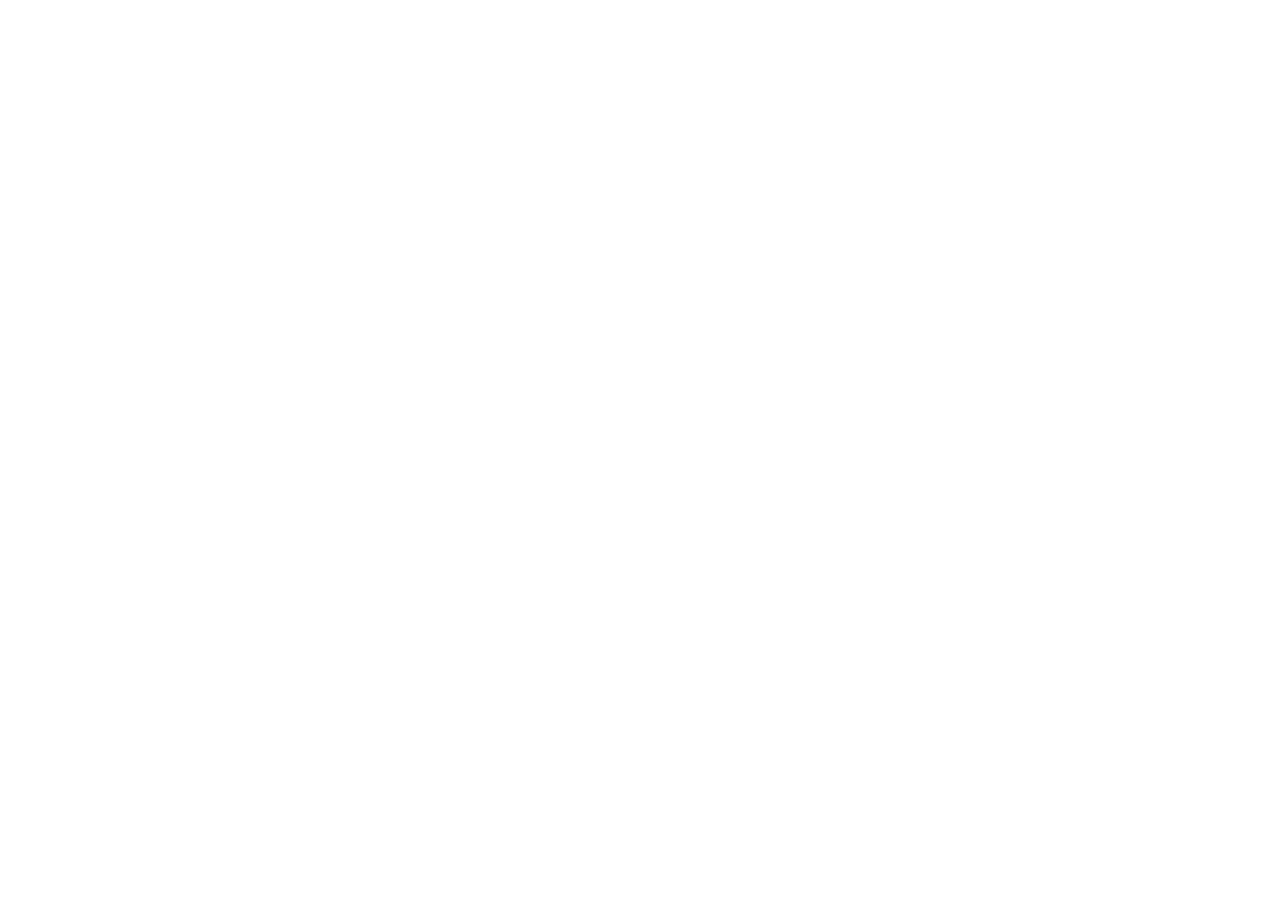
==== sales.html @ 0356470d "added file and director" ====
<!DOCTYPE html>
<html lang="en">
<head>
    <meta charset="UTF-8">
    <meta http-equiv="X-UA-Compatible" content="IE=edge">
    <meta name="viewport" content="width=device-width, initial-scale=1.0">
    <title>Document</title>
    <link rel="stylesheet" href="./css/reset.css">
    <link rel="stylesheet" href="./css/style.css">
</head>
<body>
    










<script src="./js/app.js"></script>
</body>
</html>
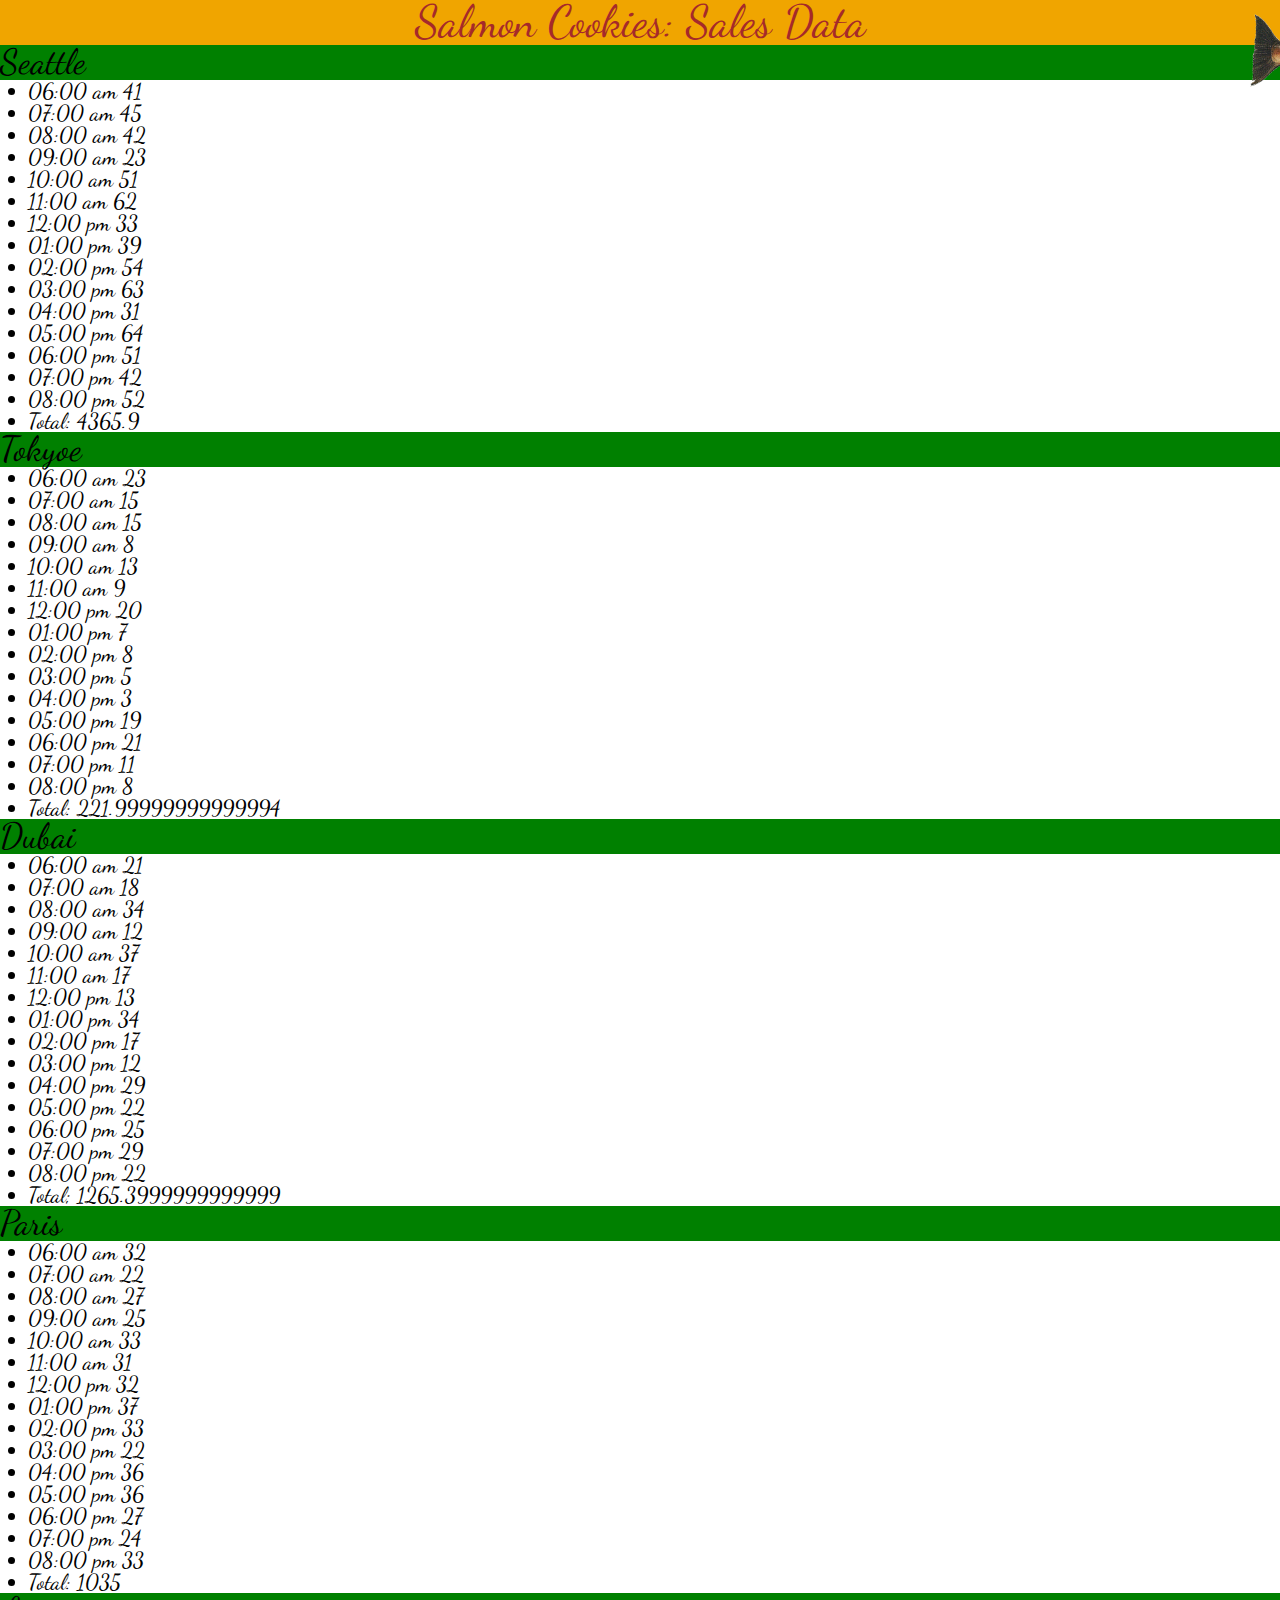
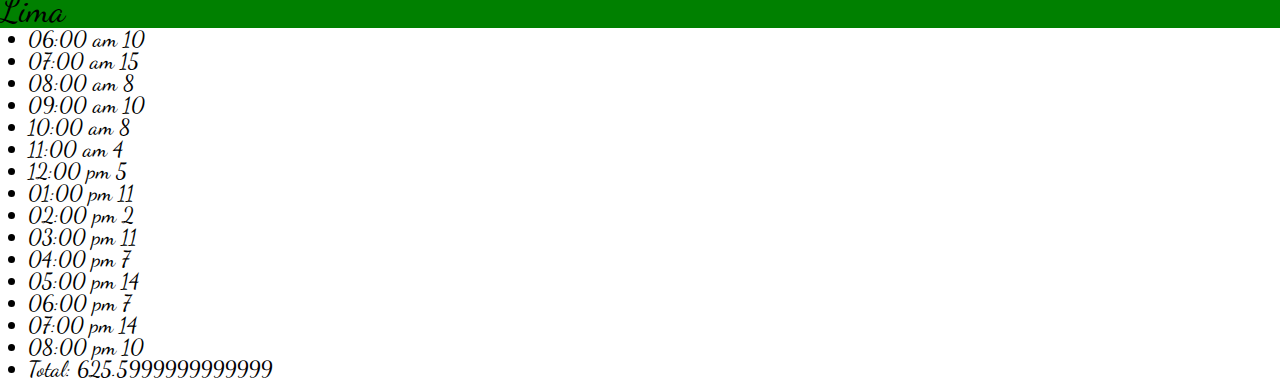
==== commit 2eac1272: "finished js" ====
--- a/sales.html
+++ b/sales.html
@@ -6,19 +6,14 @@
     <meta name="viewport" content="width=device-width, initial-scale=1.0">
     <title>Document</title>
     <link rel="stylesheet" href="./css/reset.css">
+    <link rel="preconnect" href="https://fonts.gstatic.com">
+    <link href="https://fonts.googleapis.com/css2?family=Dancing+Script:wght@700&display=swap" rel="stylesheet">
     <link rel="stylesheet" href="./css/style.css">
 </head>
 <body>
-    
 
 
-
-
-
-
-
-
-
+   <div id="locations"> </div>
 
 <script src="./js/app.js"></script>
 </body>
--- a/css/style.css
+++ b/css/style.css
@@ -0,0 +1,39 @@
+   
+body{
+    background-image:url("https://img5.goodfon.com/wallpaper/nbig/2/6a/material-design-linii-background-seryi-zheltyi-fon-geometrii.jpg");
+    background-attachment: fixed;
+    background-size:cover;
+    font-family: 'Dancing Script', cursive;
+    
+    }
+
+
+ul li{
+    margin-left: 28px;
+    list-style:disc;
+    display:list-item;
+    color:black;
+   font-size:22px;
+   
+}
+
+h1{
+
+color:brown;
+background-color:#f0a500;
+text-align: center;
+font-size:45px;
+}
+
+h2{
+background-color:green ;
+color:black;
+font-size:35px;
+}
+img{
+    height:200;
+    top:10px;left:1250px;
+    position:absolute;
+    width:250px;
+    
+}
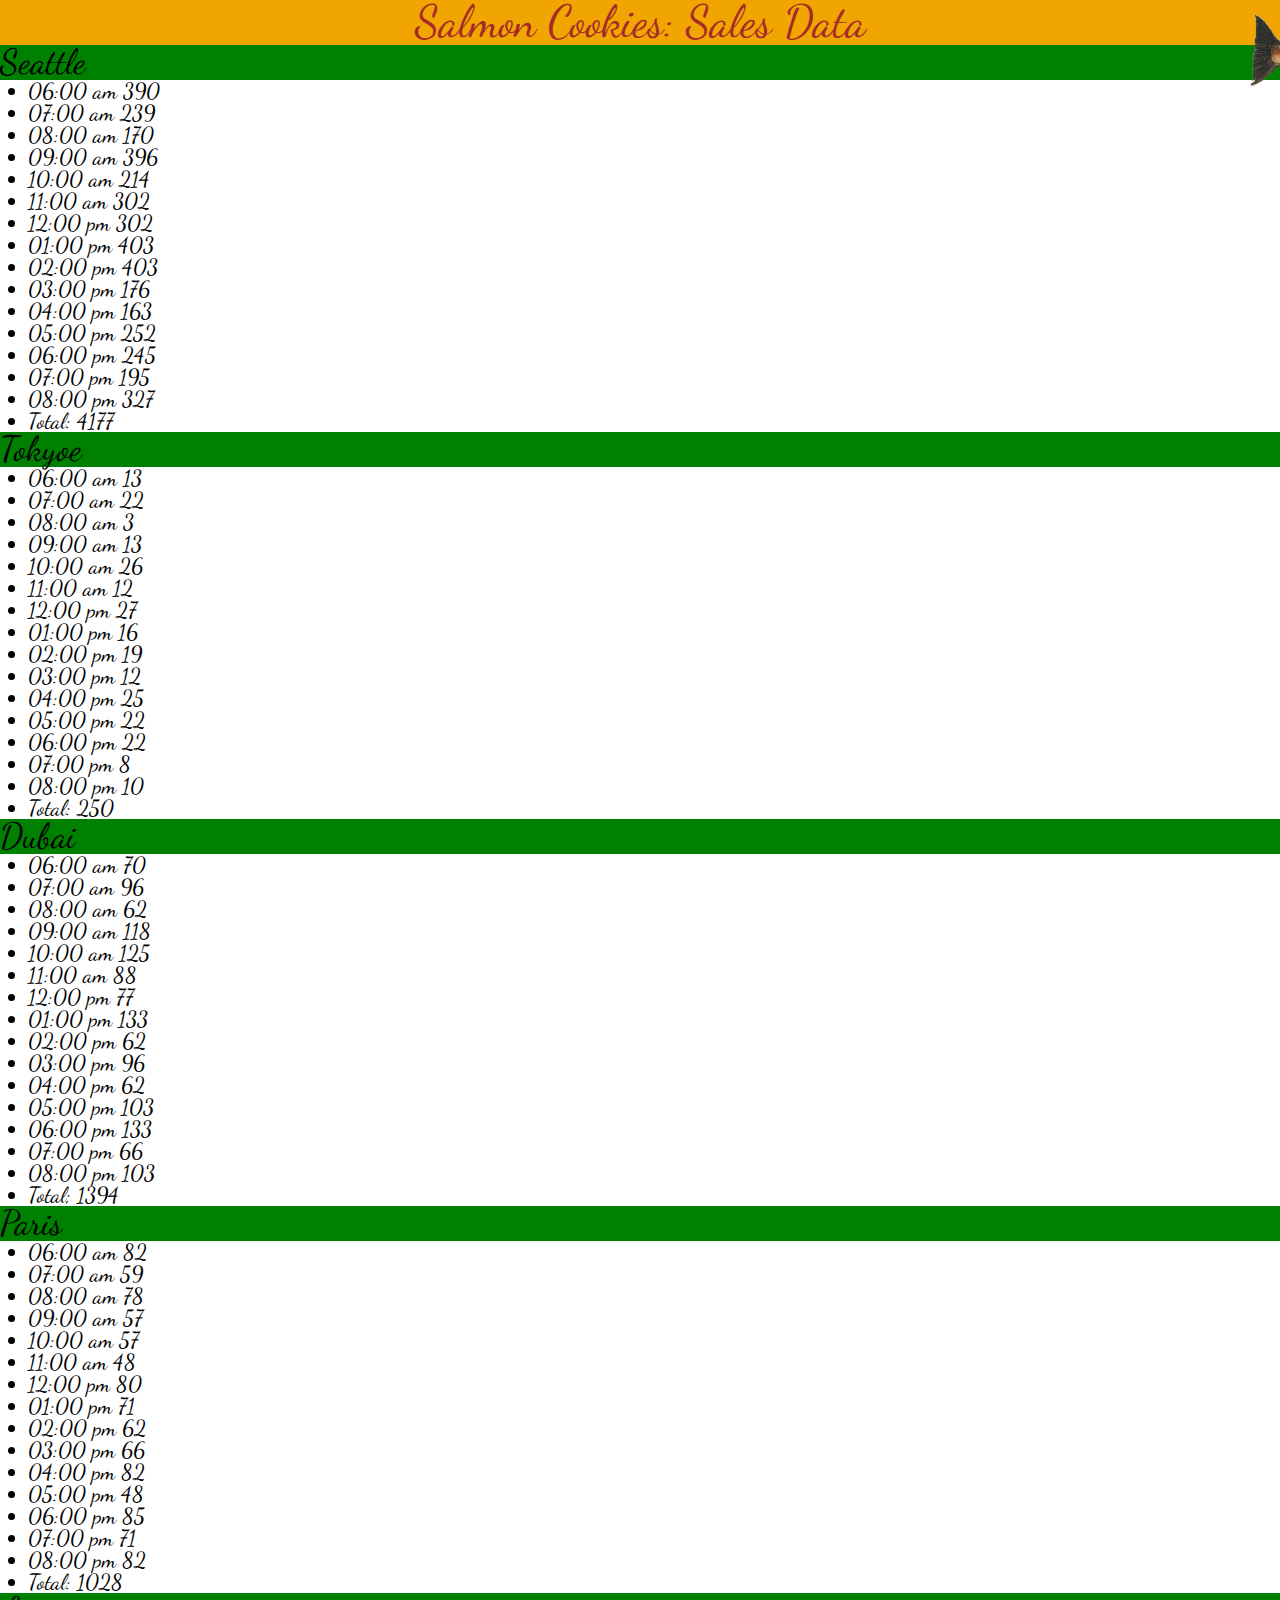
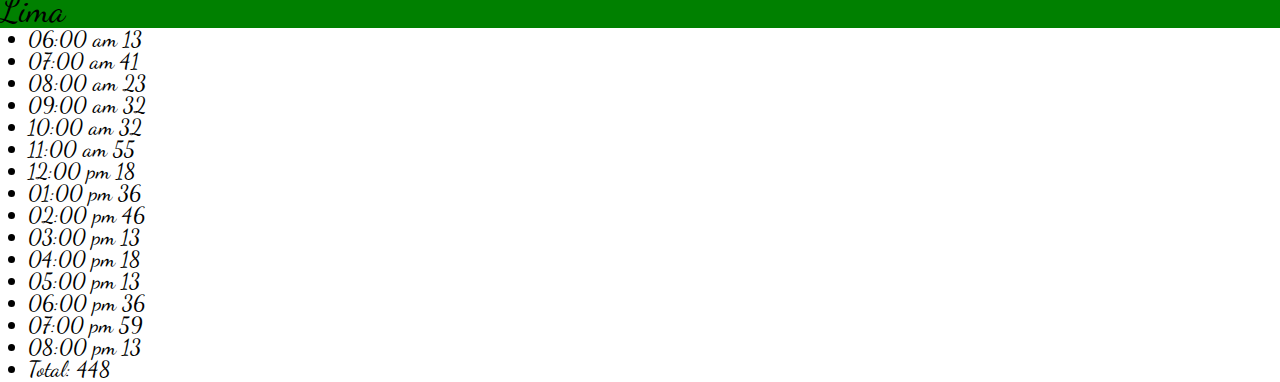
==== commit 8ef07902: "edit lab6" ====
--- a/sales.html
+++ b/sales.html
@@ -15,6 +15,7 @@
 
    <div id="locations"> </div>
 
+   
 <script src="./js/app.js"></script>
 </body>
 </html>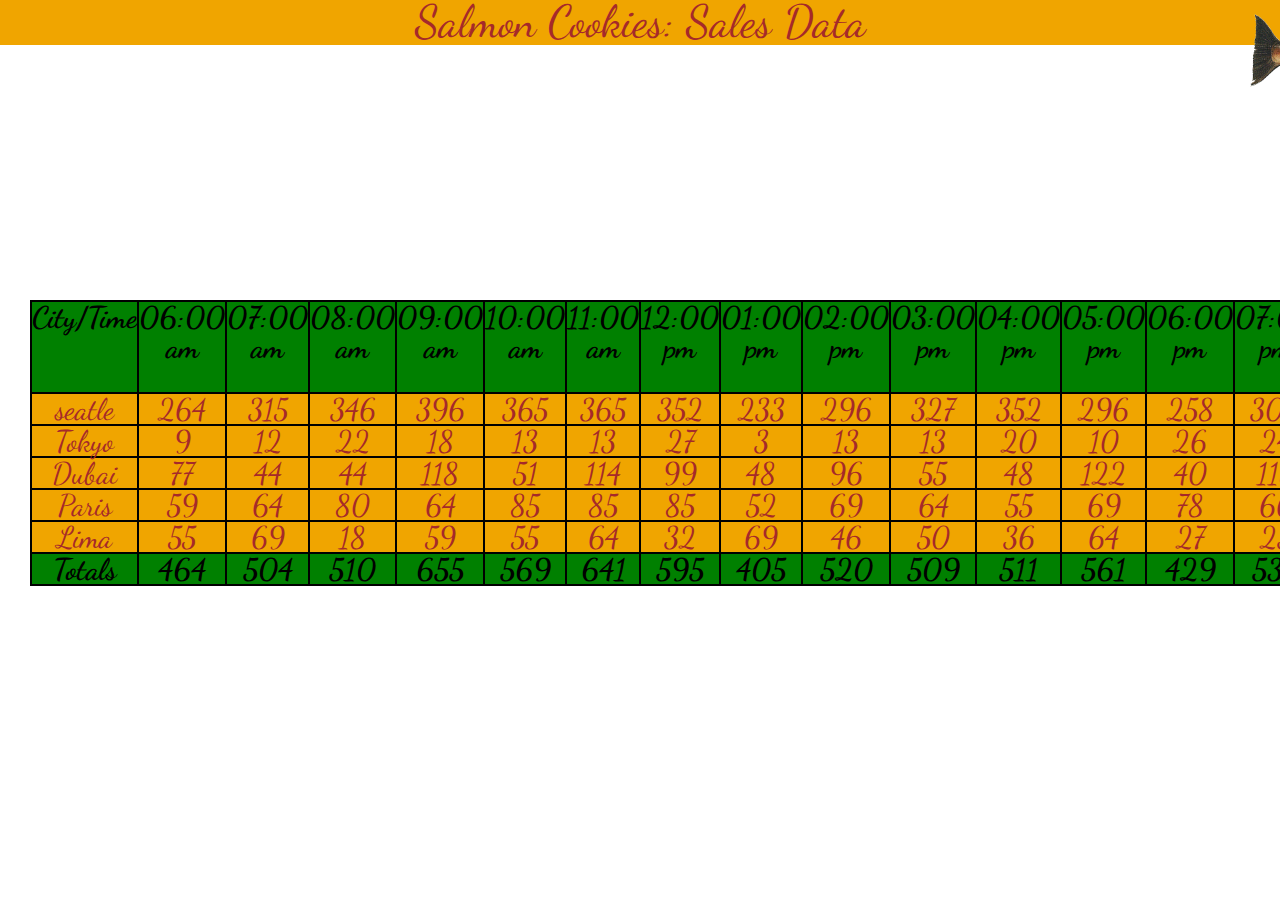
==== commit fc92d304: "added css" ====
--- a/sales.html
+++ b/sales.html
@@ -1,5 +1,6 @@
 <!DOCTYPE html>
 <html lang="en">
+
 <head>
     <meta charset="UTF-8">
     <meta http-equiv="X-UA-Compatible" content="IE=edge">
@@ -10,12 +11,14 @@
     <link href="https://fonts.googleapis.com/css2?family=Dancing+Script:wght@700&display=swap" rel="stylesheet">
     <link rel="stylesheet" href="./css/style.css">
 </head>
+
 <body>
 
 
-   <div id="locations"> </div>
+    <div id="locations"> </div>
 
-   
-<script src="./js/app.js"></script>
+
+    <script src="./js/app.js"></script>
 </body>
+
 </html>--- a/css/style.css
+++ b/css/style.css
@@ -37,3 +37,51 @@
     width:250px;
     
 }
+
+
+h3{
+
+    color:brown;
+    
+    text-align: center;
+    font-size:32px;
+
+}
+
+a{
+text-decoration: none;
+
+}
+table{
+    position: absolute;
+    top:300px;
+    left: 30px;;
+    width:80% ;
+    border: 2px solid black;
+}
+
+
+  
+  
+
+th {
+color:black;
+font-size:30px;
+background-color:green ;
+text-align: center;
+
+font-weight: bold;
+border: 2px solid black;
+}
+
+
+td{
+    color:brown;
+    background-color:#f0a500;
+    font-size:30px;
+    text-align: center;
+
+    border: 2px solid black;
+}
+
+
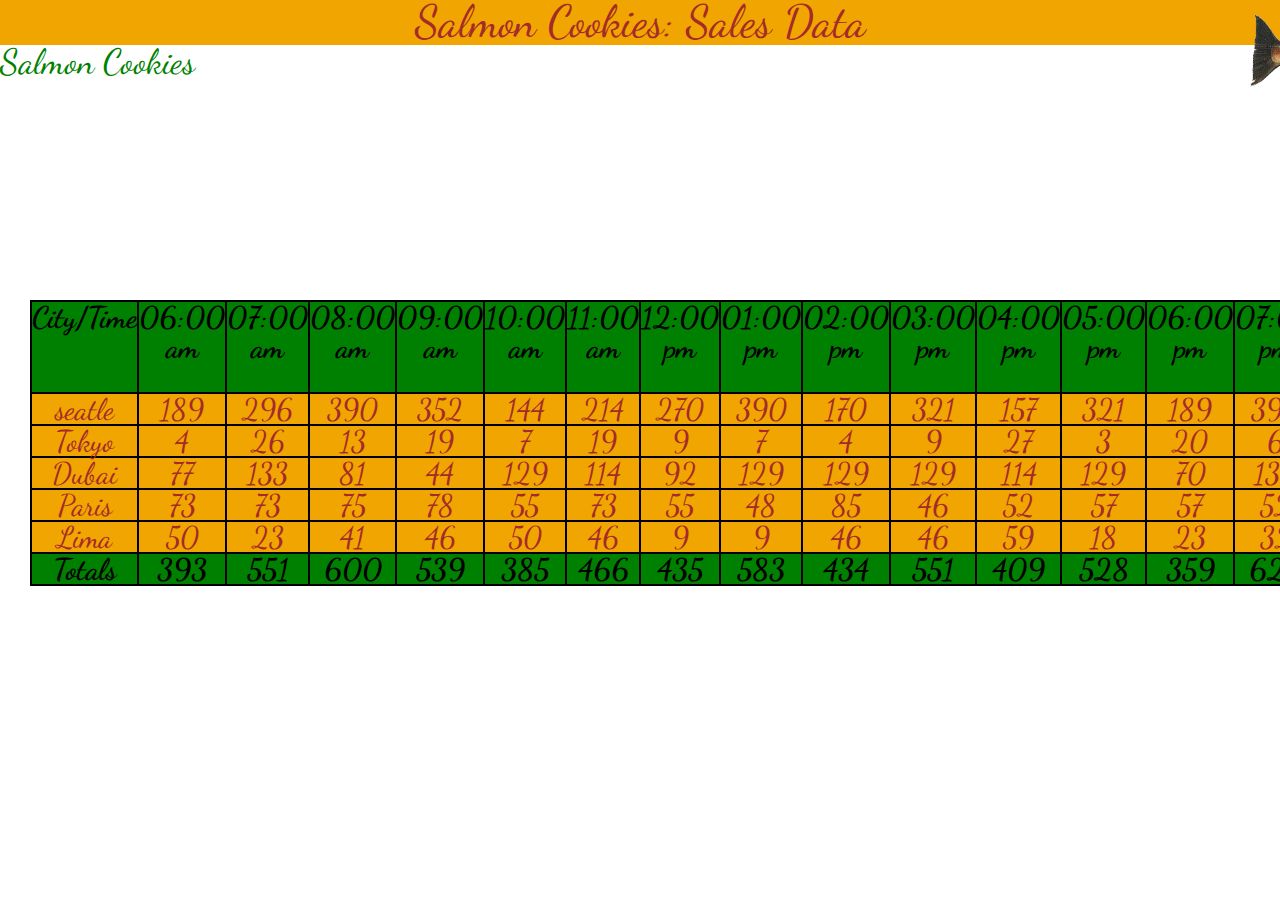
==== commit 67528d79: "added css and link in index.html" ====
--- a/sales.html
+++ b/sales.html
@@ -16,7 +16,7 @@
 
 
     <div id="locations"> </div>
-
+<a  href="index.html" style="font-size:35px;color: green;">Salmon Cookies</a>
 
     <script src="./js/app.js"></script>
 </body>
--- a/css/style.css
+++ b/css/style.css
@@ -30,7 +30,8 @@
 color:black;
 font-size:35px;
 }
-img{
+
+#locations img{
     height:200;
     top:10px;left:1250px;
     position:absolute;
@@ -85,3 +86,52 @@
 }
 
 
+div.gallery {
+    margin: 5px;
+    border: 4px dashed  #f0a500 ;
+    float: left;
+    width: 180px;
+   position:relative; 
+   top:50px;
+   left: 150px;
+   border-radius: 20px;
+   padding: 25px;
+   
+   
+  }
+  
+  div.gallery:hover {
+    border: 4px solid green;
+    color: #f0a500 ;
+  }
+  
+  div.gallery img {
+    width:100%;
+    height:200px;
+border-radius: 15px;
+  }
+  
+  div.desc {
+    text-align: center;
+    margin-bottom:50px;
+  }
+  div.desc ul li{
+    list-style: square;
+    color:#f0a500 ;
+    margin: 25px;
+}
+
+ footer {
+    clear: left;
+    height: 100px;
+    background-color: #f0a500;
+    position: relative;
+    top: 150px;
+    text-align: center;
+    font-size:45px;
+    
+    color:brown;
+
+}
+
+
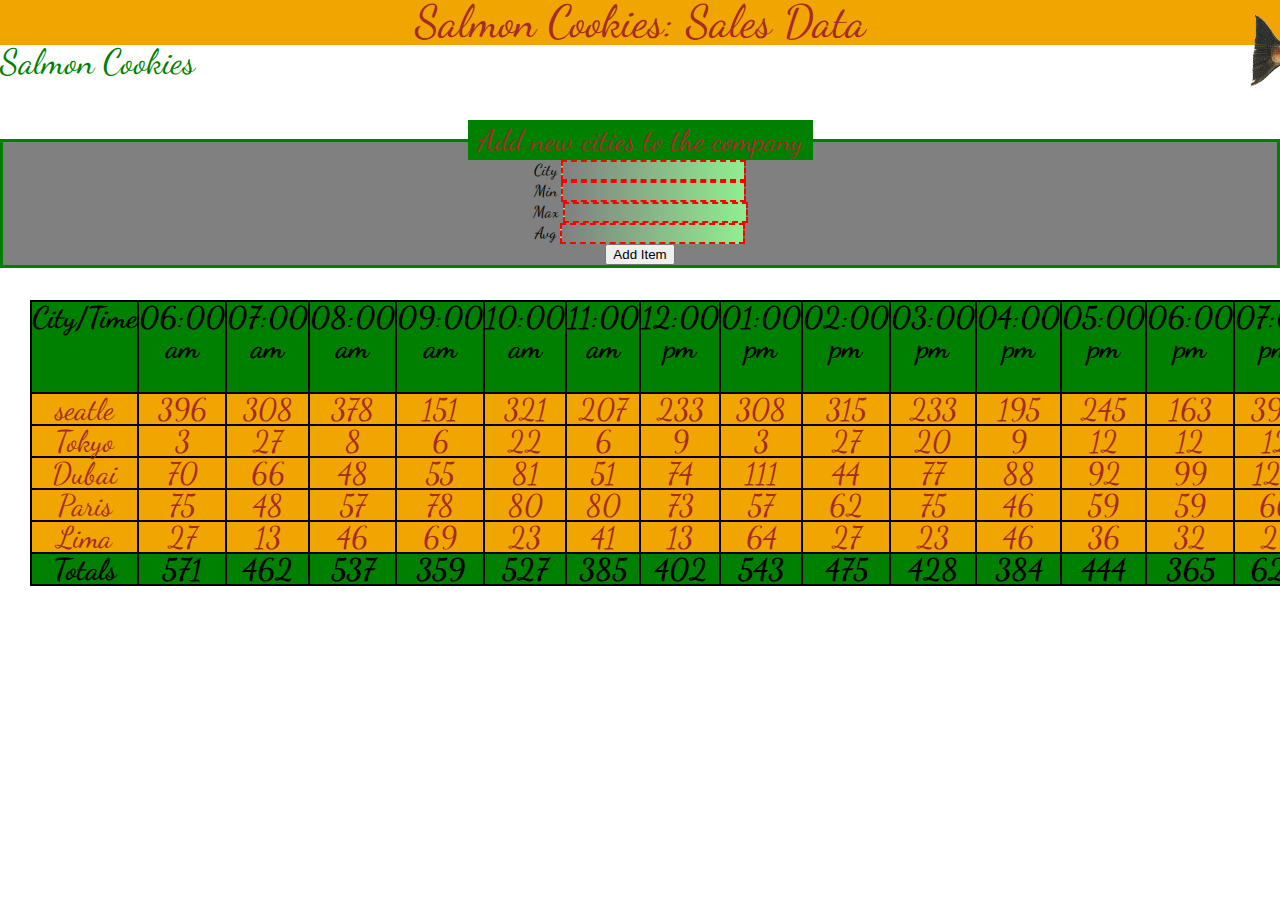
==== commit 965c6f32: "finehed lab9" ====
--- a/sales.html
+++ b/sales.html
@@ -15,10 +15,54 @@
 <body>
 
 
-    <div id="locations"> </div>
-<a  href="index.html" style="font-size:35px;color: green;">Salmon Cookies</a>
+    <div id="locations">
+
+
+
+    </div>
+
+
+    <a href="index.html" style="font-size:35px;color: green;position:relative; top:30;">Salmon Cookies</a>
+
+    <form id="form">
+        <fieldset>
+            <legend>Add new cities to the company</legend>
+
+            <label for="name">City</label>
+
+            <input type="text" id="name" name="name" autocomplete="off" required>
+            <br>
+
+
+            <label for="minCus">Min</label>
+
+            <input type="number" id="minCus" name="minCus" required>
+            <br>
+
+
+            <label for="maxCus">Max</label>
+
+            <input type="number" id="maxCus" name="maxCus" required>
+            <br>
+
+            <label for="avgCookies">Avg</label>
+
+            <input type="number" id="avgCookies" name="avgCookies" required>
+            <br>
+
+
+            <input type="submit" value="Add Item">
+        </fieldset>
+
+    </form>
+
+
+
+
+
 
     <script src="./js/app.js"></script>
+
 </body>
 
 </html>--- a/css/style.css
+++ b/css/style.css
@@ -92,7 +92,7 @@
     float: left;
     width: 180px;
    position:relative; 
-   top:50px;
+   top:150px;
    left: 150px;
    border-radius: 20px;
    padding: 25px;
@@ -121,17 +121,48 @@
     margin: 25px;
 }
 
+
+
+form{
+  position: relative;
+      top:40px;
+  }
+  fieldset {
+  
+      border: 3px solid green;
+      text-align: center;
+      background-color: gray;
+    }
+  
+  form legend{
+  
+  color: brown;
+  background-color: green;
+  padding: 5px 10px;
+  font-size: 30px;
+  }
+  
+  input:invalid {
+    border: 2px dashed red;
+  }
+  
+  input:invalid:required {
+    background-image: linear-gradient(to right,gray, lightgreen);
+  }
+  button{
+  
+    color: #f0a500;
+  }
+
  footer {
     clear: left;
     height: 100px;
     background-color: #f0a500;
     position: relative;
-    top: 150px;
+    top: 350px;
     text-align: center;
     font-size:45px;
     
     color:brown;
 
 }
-
-
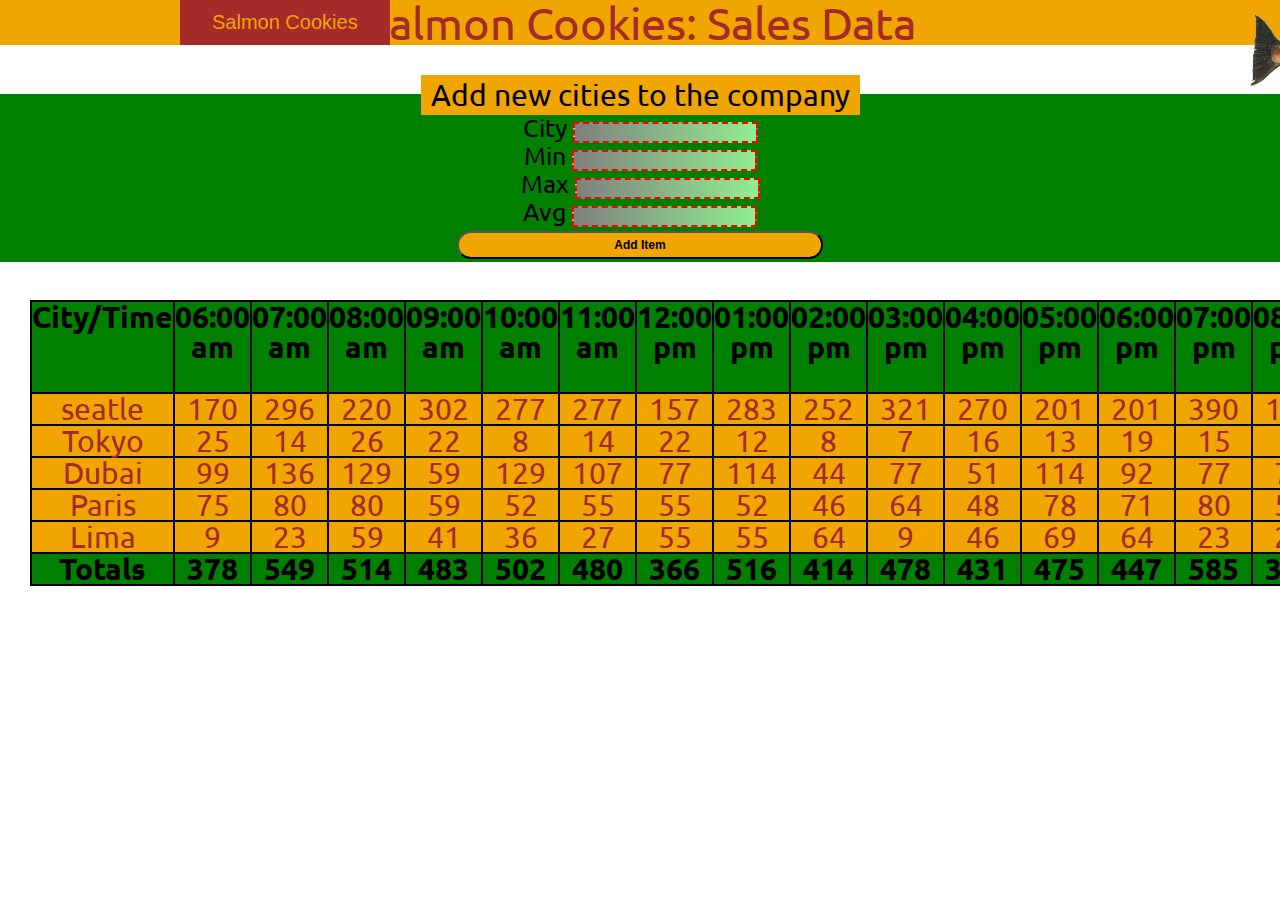
==== commit b3d6c764: "added lab 10c" ====
--- a/sales.html
+++ b/sales.html
@@ -8,12 +8,11 @@
     <title>Document</title>
     <link rel="stylesheet" href="./css/reset.css">
     <link rel="preconnect" href="https://fonts.gstatic.com">
-    <link href="https://fonts.googleapis.com/css2?family=Dancing+Script:wght@700&display=swap" rel="stylesheet">
+    <link href="https://fonts.googleapis.com/css2?family=Ubuntu:wght@300&display=swap" rel="stylesheet">
     <link rel="stylesheet" href="./css/style.css">
 </head>
 
 <body>
-
 
     <div id="locations">
 
@@ -22,7 +21,23 @@
     </div>
 
 
-    <a href="index.html" style="font-size:35px;color: green;position:relative; top:30;">Salmon Cookies</a>
+
+    <!--<a href="index.html" style="font-size:35px;color: green;position:relative; top:30;">Salmon Cookies</a>-->
+
+    <div>
+        <form>
+            <input type="button" value="Salmon Cookies" onclick="openWin()" style="position: absolute;left:180px;top:-75px;background-color: brown;
+        padding: 11px 32px;color:#f0a500;  border: none;  cursor: pointer;font-size: 20px; ">
+        </form>
+
+
+        <script>
+            function openWin() {
+                window.open("index.html");
+            }
+        </script>
+    </div>
+
 
     <form id="form">
         <fieldset>
@@ -51,7 +66,8 @@
             <br>
 
 
-            <input type="submit" value="Add Item">
+            <input type="submit" value="Add Item"
+                style=" color:black;background-color:#f0a500;padding:5px 155px;border-radius: 15px;font-size:12px;font-weight: bolder;">
         </fieldset>
 
     </form>
--- a/css/style.css
+++ b/css/style.css
@@ -1,12 +1,18 @@
-   
-body{
+ *{box-sizing: border-box;}
+  
+  body{
     background-image:url("https://img5.goodfon.com/wallpaper/nbig/2/6a/material-design-linii-background-seryi-zheltyi-fon-geometrii.jpg");
     background-attachment: fixed;
     background-size:cover;
-    font-family: 'Dancing Script', cursive;
-    
-    }
+    font-family: 'Ubuntu', sans-serif;
+ }
 
+  main{
+margin-left:10px;
+margin-right: 10px;
+ width: 960px;  }
+
+  
 
 ul li{
     margin-left: 28px;
@@ -24,6 +30,8 @@
 text-align: center;
 font-size:45px;
 }
+ 
+
 
 h2{
 background-color:green ;
@@ -90,13 +98,13 @@
     margin: 5px;
     border: 4px dashed  #f0a500 ;
     float: left;
-    width: 180px;
-   position:relative; 
-   top:150px;
-   left: 150px;
-   border-radius: 20px;
-   padding: 25px;
-   
+    position:relative; 
+    top:750px;
+    left: 85px;
+    border-radius: 20px;
+    width: 250px;
+    height: 750px;
+   padding: 10px;
    
   }
   
@@ -104,18 +112,23 @@
     border: 4px solid green;
     color: #f0a500 ;
   }
+
+ 
+
   
   div.gallery img {
     width:100%;
     height:200px;
 border-radius: 15px;
+
   }
   
-  div.desc {
+ div.desc {
     text-align: center;
     margin-bottom:50px;
   }
-  div.desc ul li{
+
+div.desc ul li{
     list-style: square;
     color:#f0a500 ;
     margin: 25px;
@@ -125,44 +138,43 @@
 
 form{
   position: relative;
-      top:40px;
-  }
-  fieldset {
+      top:30px;
+      font-size:25px ;
+}
+
+fieldset {
   
       border: 3px solid green;
       text-align: center;
-      background-color: gray;
-    }
+      background-color:  green;
+}
   
-  form legend{
-  
-  color: brown;
-  background-color: green;
+form legend{
+  color: black;
+  background-color: #f0a500;
   padding: 5px 10px;
   font-size: 30px;
   }
   
-  input:invalid {
+input:invalid {
     border: 2px dashed red;
   }
   
   input:invalid:required {
     background-image: linear-gradient(to right,gray, lightgreen);
   }
-  button{
-  
-    color: #f0a500;
-  }
+
 
  footer {
     clear: left;
     height: 100px;
     background-color: #f0a500;
     position: relative;
-    top: 350px;
+    top: 800px;
     text-align: center;
     font-size:45px;
-    
     color:brown;
 
 }
+
+
